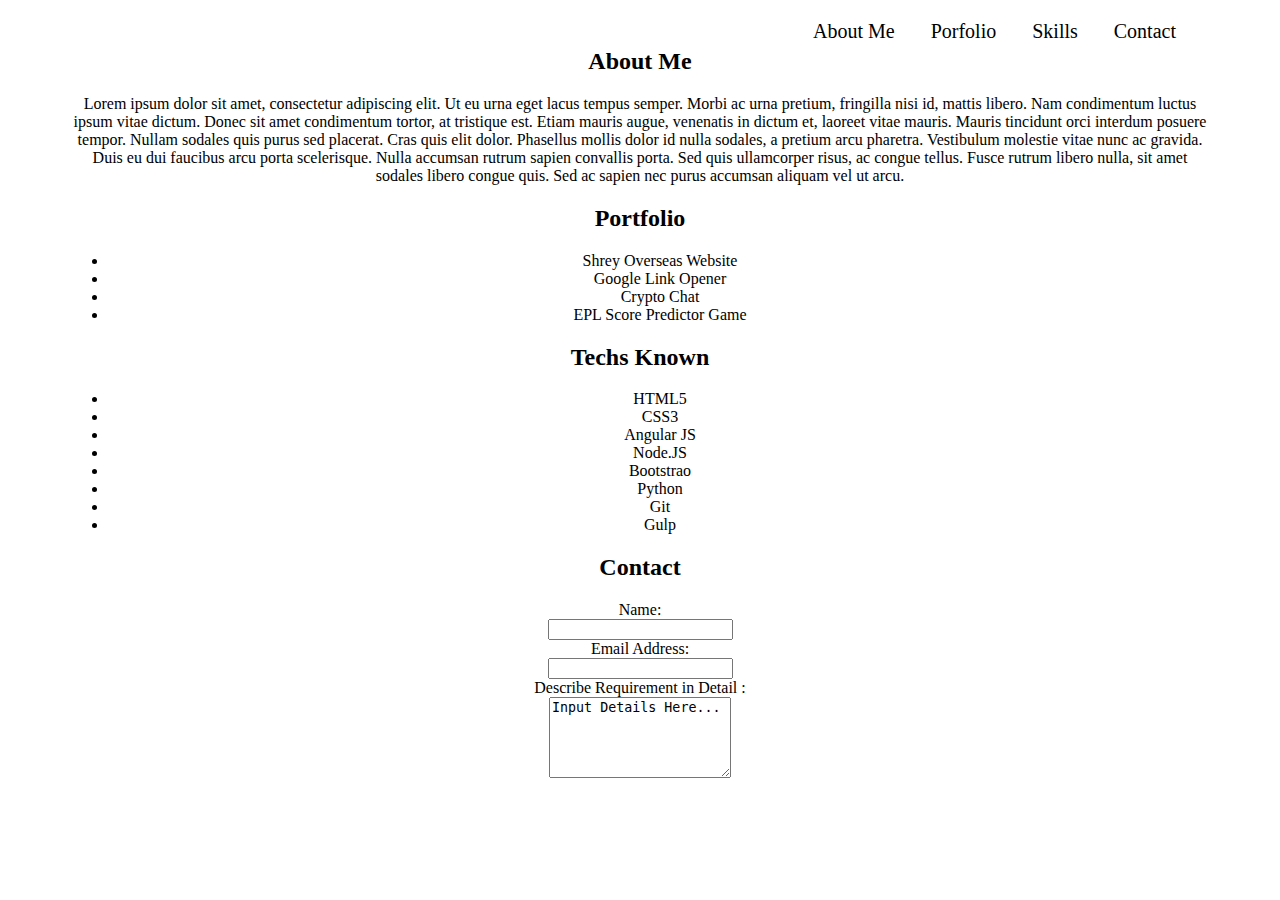
==== ProfilePage.html @ 8690dc40 "Add files via upload" ====
<!DOCTYPE html>
<html lang="en">
<head>
	<title>Shrey Sudan - Full Stack Web Developer</title>
	<meta charset="utf-8">
	<link rel="stylesheet" type="text/css" href="ProfilePage.css">
	<!-- Just testing out git functionality -->
</head>
<body>
	<nav >
		<ul id="menu">
			<li class="menu"><a href="#" class="menu">About Me</a></li>
			<li class="menu"><a href="#" class="menu">Porfolio</a></li>
			<li class="menu"><a href="#" class="menu">Skills</a></li>
			<li class="menu"><a href="#" class="menu">Contact</a></li>
		</ul>		
	</nav>

	<div class="about">
		<h2>About Me</h2>
		<p>Lorem ipsum dolor sit amet, consectetur adipiscing elit. Ut eu urna eget lacus tempus semper. Morbi ac urna pretium, fringilla nisi id, mattis libero. Nam condimentum luctus ipsum vitae dictum. Donec sit amet condimentum tortor, at tristique est. Etiam mauris augue, venenatis in dictum et, laoreet vitae mauris. Mauris tincidunt orci interdum posuere tempor. Nullam sodales quis purus sed placerat. Cras quis elit dolor. Phasellus mollis dolor id nulla sodales, a pretium arcu pharetra. Vestibulum molestie vitae nunc ac gravida. Duis eu dui faucibus arcu porta scelerisque. Nulla accumsan rutrum sapien convallis porta. Sed quis ullamcorper risus, ac congue tellus. Fusce rutrum libero nulla, sit amet sodales libero congue quis. Sed ac sapien nec purus accumsan aliquam vel ut arcu. </p>
	</div>

	<div class="portfolio">
		<h2>Portfolio</h2>
		<ul>
			<li>Shrey Overseas Website</li>
			<li>Google Link Opener</li>
			<li>Crypto Chat</li>
			<li>EPL Score Predictor Game</li>
		</ul>
	</div>
	
	<div class="skills">
		<h2>Techs Known</h2>
		<ul>
			<li>HTML5</li>
			<li>CSS3</li>
			<li>Angular JS</li>
			<li>Node.JS</li>
			<li>Bootstrao</li>
			<li>Python</li>
			<li>Git</li>
			<li>Gulp</li>
		</ul>		
	</div>

	<div class="contact">
		<h2>Contact</h2>
		<form name="form" method="GET" action="">
			Name: <br><input type="text" name="name"><br>
			Email Address: <br><input type="text" name="email"><br>
			Describe Requirement in Detail :<br>
			<textarea name="desc" rows="5" cols="20">Input Details Here...</textarea> 
		</form>		
	</div>


</body>
</html>
---- ProfilePage.css ----
body{
	text-align: center;
	padding-left: 60px;
	padding-right: 60px;
}

ul#menu{
	float: right;
	text-align: right;
	padding: 0px 20px 0px;
	margin: 0;
	width: 100%;
	height: 28px;
	background-color: #ffffff;
}

li.menu{
	display: inline;
}

a.menu{
	color: #000000;
	text-decoration-line: none;
	padding: 16px;
	font-size: 20px;
}
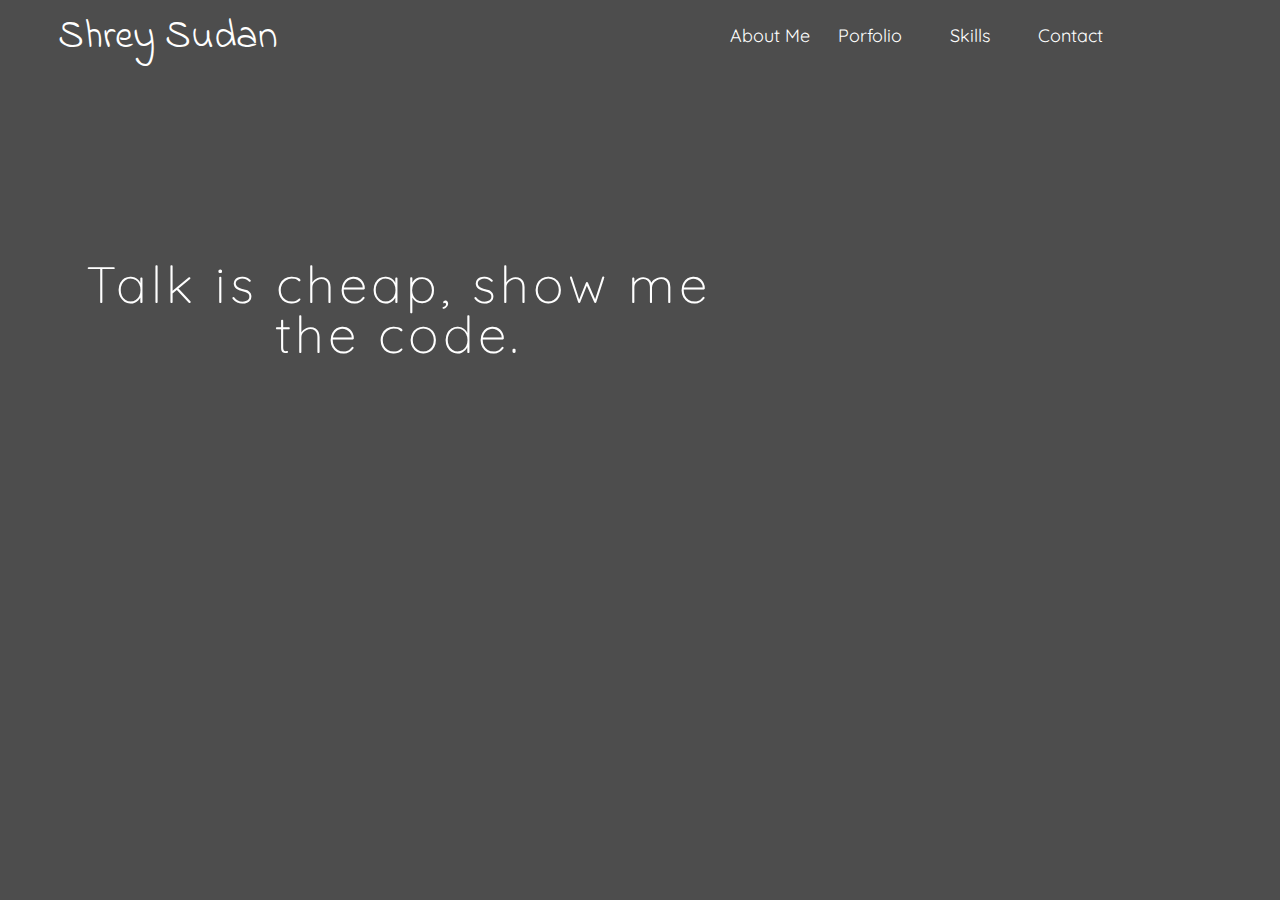
==== commit e88d7b30: "Add files via upload" ====
--- a/ProfilePage.html
+++ b/ProfilePage.html
@@ -4,18 +4,32 @@
 	<title>Shrey Sudan - Full Stack Web Developer</title>
 	<meta charset="utf-8">
 	<link rel="stylesheet" type="text/css" href="ProfilePage.css">
-	<!-- Just testing out git functionality -->
 </head>
 <body>
-	<nav >
-		<ul id="menu">
-			<li class="menu"><a href="#" class="menu">About Me</a></li>
-			<li class="menu"><a href="#" class="menu">Porfolio</a></li>
-			<li class="menu"><a href="#" class="menu">Skills</a></li>
-			<li class="menu"><a href="#" class="menu">Contact</a></li>
-		</ul>		
-	</nav>
+	<!-- name/logo alognwith nav bar in header-->
+	<header>
+		<nav>
+			<div id="logo">
+				<a href="" class="a-logo">
+					Shrey Sudan
+				</a>
+			</div>
 
+			<ul id="ul-0">
+				<li class="li-0"><a class="a-0" href="#">About Me</a></li><!--
+			 --><li class="li-0"><a class="a-0" href="#">Porfolio</a></li><!--
+			 --><li class="li-0"><a class="a-0" href="#">Skills</a></li><!--
+			 --><li class="li-0"><a class="a-0" href="#">Contact</a></li>
+			</ul>		
+		</nav>
+	</header>
+
+<div class="quote">
+	<p class="b_quote">
+		Talk is cheap, show me the code. 
+	</p>
+</div>
+<!--
 	<div class="about">
 		<h2>About Me</h2>
 		<p>Lorem ipsum dolor sit amet, consectetur adipiscing elit. Ut eu urna eget lacus tempus semper. Morbi ac urna pretium, fringilla nisi id, mattis libero. Nam condimentum luctus ipsum vitae dictum. Donec sit amet condimentum tortor, at tristique est. Etiam mauris augue, venenatis in dictum et, laoreet vitae mauris. Mauris tincidunt orci interdum posuere tempor. Nullam sodales quis purus sed placerat. Cras quis elit dolor. Phasellus mollis dolor id nulla sodales, a pretium arcu pharetra. Vestibulum molestie vitae nunc ac gravida. Duis eu dui faucibus arcu porta scelerisque. Nulla accumsan rutrum sapien convallis porta. Sed quis ullamcorper risus, ac congue tellus. Fusce rutrum libero nulla, sit amet sodales libero congue quis. Sed ac sapien nec purus accumsan aliquam vel ut arcu. </p>
@@ -54,7 +68,7 @@
 			<textarea name="desc" rows="5" cols="20">Input Details Here...</textarea> 
 		</form>		
 	</div>
-
+-->
 
 </body>
 </html>--- a/ProfilePage.css
+++ b/ProfilePage.css
@@ -1,26 +1,113 @@
-body{
-	text-align: center;
-	padding-left: 60px;
-	padding-right: 60px;
+@import url('https://fonts.googleapis.com/css?family=Indie+Flower|Quicksand');
+
+html
+{
+	font-size: 16px;
 }
 
-ul#menu{
-	float: right;
-	text-align: right;
-	padding: 0px 20px 0px;
-	margin: 0;
-	width: 100%;
-	height: 28px;
-	background-color: #ffffff;
+body{
+	background-color: #4d4d4d;
+	text-align: center;
+	width : 100%;
+	padding-left: 0;
+	padding-right: 0;
+	font-family: 'Quicksand', 'sans-serif';
 }
 
-li.menu{
-	display: inline;
+/* Header and Nav Bar */
+header{
+	width: 100%;
+	height : 120px;
+	left: 0;
 }
 
-a.menu{
-	color: #000000;
-	text-decoration-line: none;
-	padding: 16px;
-	font-size: 20px;
+nav{
+	max-width: 95%;
+	margin: 0;
+  	padding: 0;
+  	overflow: hidden;
 }
+
+div#logo{
+	width : 50%;
+	margin-left: 10px;
+}
+
+a.a-logo{
+	float:left;
+	margin: 0;
+	font-family: 'indie flower', cursive;
+	text-decoration: none;
+	font-size: 2.5rem;
+	color : #ffffff;
+	width: 300px;
+
+}
+
+ul#ul-0{
+	float:right;
+	width: 50%;
+	list-style: none;
+	min-width: 450px;
+}
+
+li.li-0{
+	display: inline-block;
+	width: 100px;
+}
+
+a.a-0{
+	text-decoration: none;
+	font-size: 18px;
+	color: #ffffff;
+}
+
+a.a-0:hover{
+	color:#000000;
+}
+
+/*
+@media screen and (max-width:574px) {
+  #logo {
+    float: none;
+    margin: 0 auto;
+  }
+  #ul-0 {
+    float: none;
+    margin: 0 25px;
+    }
+ .li-0:first-of-type {margin-left:0}
+}
+
+@media screen and (max-width:493px) {
+nav {
+  overflow: visible
+}
+#ul-0 {
+  height: auto;
+  padding-top: 30px;
+  line-height: 30px;
+}
+.li-0 {
+  display: block;
+  margin: 0;
+}
+} */
+
+/* Quote Box */
+.quote{
+	width: 100%;
+	height: 350px;
+	min-width: 300px;
+	overflow: auto;
+}
+
+.b_quote {
+	letter-spacing: 4px;
+  	color: white;
+  	padding: 80px 40px 0 40px;
+  	font-size: 320%;
+  	max-width: 700px;
+  	line-height: 50px;
+  	font-weight: 100;
+}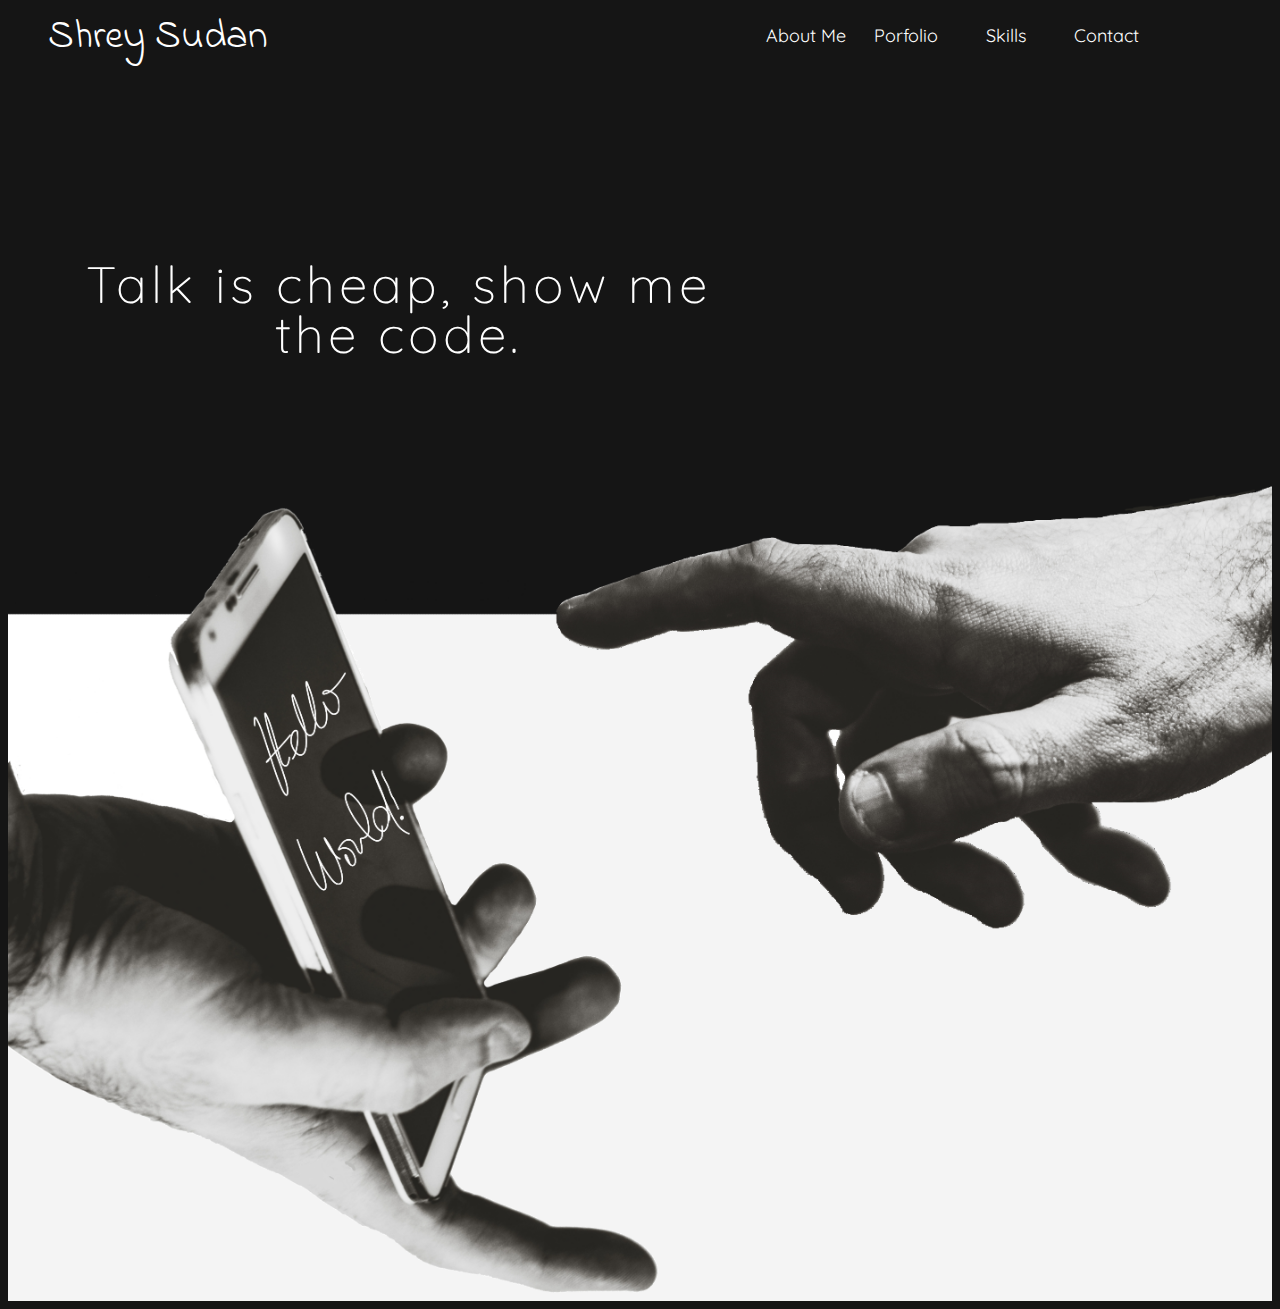
==== commit 07a38f14: "Add files via upload" ====
--- a/ProfilePage.html
+++ b/ProfilePage.html
@@ -29,12 +29,11 @@
 		Talk is cheap, show me the code. 
 	</p>
 </div>
+
+<div class="img_container">
+	<img src="sketch1470013065008_wj0znd.png">
+</div>
 <!--
-	<div class="about">
-		<h2>About Me</h2>
-		<p>Lorem ipsum dolor sit amet, consectetur adipiscing elit. Ut eu urna eget lacus tempus semper. Morbi ac urna pretium, fringilla nisi id, mattis libero. Nam condimentum luctus ipsum vitae dictum. Donec sit amet condimentum tortor, at tristique est. Etiam mauris augue, venenatis in dictum et, laoreet vitae mauris. Mauris tincidunt orci interdum posuere tempor. Nullam sodales quis purus sed placerat. Cras quis elit dolor. Phasellus mollis dolor id nulla sodales, a pretium arcu pharetra. Vestibulum molestie vitae nunc ac gravida. Duis eu dui faucibus arcu porta scelerisque. Nulla accumsan rutrum sapien convallis porta. Sed quis ullamcorper risus, ac congue tellus. Fusce rutrum libero nulla, sit amet sodales libero congue quis. Sed ac sapien nec purus accumsan aliquam vel ut arcu. </p>
-	</div>
-
 	<div class="portfolio">
 		<h2>Portfolio</h2>
 		<ul>
--- a/ProfilePage.css
+++ b/ProfilePage.css
@@ -3,26 +3,28 @@
 html
 {
 	font-size: 16px;
+	max-width: 100%;
+	overflow-x: hidden;
 }
 
 body{
-	background-color: #4d4d4d;
+	background-color: #151515;
 	text-align: center;
-	width : 100%;
-	padding-left: 0;
-	padding-right: 0;
+	max-width : 100%;
+	/*padding-left: 0;
+	padding-right: 0;*/
 	font-family: 'Quicksand', 'sans-serif';
+	overflow-x: hidden;
 }
 
 /* Header and Nav Bar */
 header{
-	width: 100%;
+	max-width: 100%;
 	height : 120px;
-	left: 0;
 }
 
 nav{
-	max-width: 95%;
+	max-width: 100%;
 	margin: 0;
   	padding: 0;
   	overflow: hidden;
@@ -30,7 +32,7 @@
 
 div#logo{
 	width : 50%;
-	margin-left: 10px;
+	margin: 0;
 }
 
 a.a-logo{
@@ -49,6 +51,7 @@
 	width: 50%;
 	list-style: none;
 	min-width: 450px;
+
 }
 
 li.li-0{
@@ -63,7 +66,7 @@
 }
 
 a.a-0:hover{
-	color:#000000;
+	color:#868686;
 }
 
 /*
@@ -110,4 +113,32 @@
   	max-width: 700px;
   	line-height: 50px;
   	font-weight: 100;
-}+}
+
+/*Image below Quote Box */
+
+.img-container{
+	width: 100%;
+	height: 1110px;
+}
+
+img {
+	width: 100%;
+	height: 100%;
+	display: block;
+	overflow: hidden;
+	object-fit: contain;
+}
+
+/*.img_container{ 
+  height: auto;
+  display: block;
+  margin-left: auto;
+  margin-right: auto;  
+  width: 100%;
+  background: url(https://res.cloudinary.com/dt4qeehms/image/upload/q_100/v1470079590/Portfolio/sketch1470013065008_wj0znd.png) no-repeat center center; 
+-webkit-background-size: cover;
+-moz-background-size: cover;
+-o-background-size: cover;
+background-size: cover;
+}*/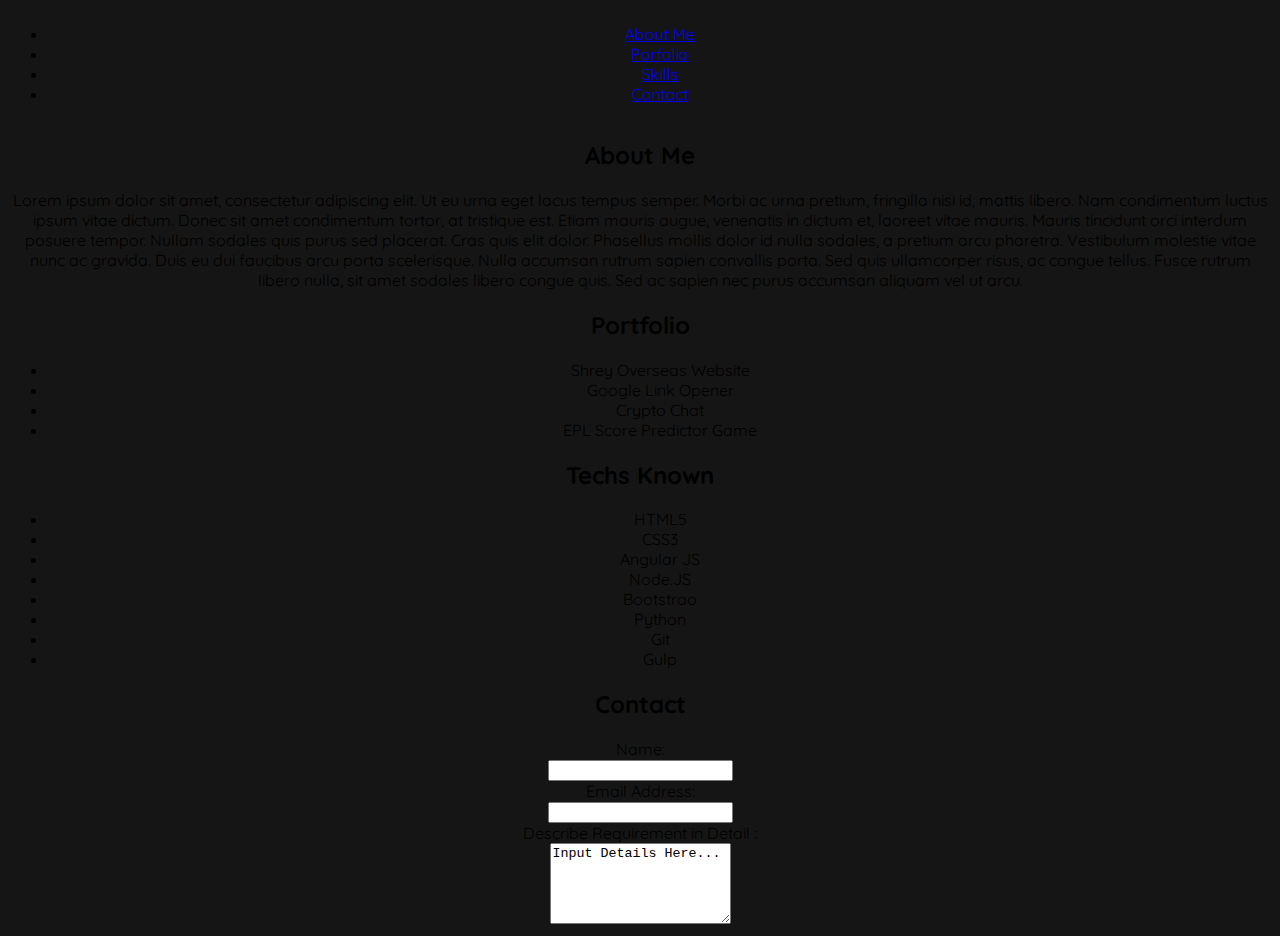
==== commit 9b812ff9: "Commit before adding firebase" ====
--- a/ProfilePage.html
+++ b/ProfilePage.html
@@ -1,73 +1,60 @@
-<!DOCTYPE html>
-<html lang="en">
-<head>
-	<title>Shrey Sudan - Full Stack Web Developer</title>
-	<meta charset="utf-8">
-	<link rel="stylesheet" type="text/css" href="ProfilePage.css">
-</head>
-<body>
-	<!-- name/logo alognwith nav bar in header-->
-	<header>
-		<nav>
-			<div id="logo">
-				<a href="" class="a-logo">
-					Shrey Sudan
-				</a>
-			</div>
-
-			<ul id="ul-0">
-				<li class="li-0"><a class="a-0" href="#">About Me</a></li><!--
-			 --><li class="li-0"><a class="a-0" href="#">Porfolio</a></li><!--
-			 --><li class="li-0"><a class="a-0" href="#">Skills</a></li><!--
-			 --><li class="li-0"><a class="a-0" href="#">Contact</a></li>
-			</ul>		
-		</nav>
-	</header>
-
-<div class="quote">
-	<p class="b_quote">
-		Talk is cheap, show me the code. 
-	</p>
-</div>
-
-<div class="img_container">
-	<img src="sketch1470013065008_wj0znd.png">
-</div>
-<!--
-	<div class="portfolio">
-		<h2>Portfolio</h2>
-		<ul>
-			<li>Shrey Overseas Website</li>
-			<li>Google Link Opener</li>
-			<li>Crypto Chat</li>
-			<li>EPL Score Predictor Game</li>
-		</ul>
-	</div>
-	
-	<div class="skills">
-		<h2>Techs Known</h2>
-		<ul>
-			<li>HTML5</li>
-			<li>CSS3</li>
-			<li>Angular JS</li>
-			<li>Node.JS</li>
-			<li>Bootstrao</li>
-			<li>Python</li>
-			<li>Git</li>
-			<li>Gulp</li>
-		</ul>		
-	</div>
-
-	<div class="contact">
-		<h2>Contact</h2>
-		<form name="form" method="GET" action="">
-			Name: <br><input type="text" name="name"><br>
-			Email Address: <br><input type="text" name="email"><br>
-			Describe Requirement in Detail :<br>
-			<textarea name="desc" rows="5" cols="20">Input Details Here...</textarea> 
-		</form>		
-	</div>
--->
-
-</body>
+<!DOCTYPE html>
+<html lang="en">
+<head>
+	<title>Shrey Sudan - Full Stack Web Developer</title>
+	<meta charset="utf-8">
+	<link rel="stylesheet" type="text/css" href="ProfilePage.css">
+	<!-- Just testing out git functionality -->
+</head>
+<body>
+	<nav >
+		<ul id="menu">
+			<li class="menu"><a href="#" class="menu">About Me</a></li>
+			<li class="menu"><a href="#" class="menu">Porfolio</a></li>
+			<li class="menu"><a href="#" class="menu">Skills</a></li>
+			<li class="menu"><a href="#" class="menu">Contact</a></li>
+		</ul>		
+	</nav>
+
+	<div class="about">
+		<h2>About Me</h2>
+		<p>Lorem ipsum dolor sit amet, consectetur adipiscing elit. Ut eu urna eget lacus tempus semper. Morbi ac urna pretium, fringilla nisi id, mattis libero. Nam condimentum luctus ipsum vitae dictum. Donec sit amet condimentum tortor, at tristique est. Etiam mauris augue, venenatis in dictum et, laoreet vitae mauris. Mauris tincidunt orci interdum posuere tempor. Nullam sodales quis purus sed placerat. Cras quis elit dolor. Phasellus mollis dolor id nulla sodales, a pretium arcu pharetra. Vestibulum molestie vitae nunc ac gravida. Duis eu dui faucibus arcu porta scelerisque. Nulla accumsan rutrum sapien convallis porta. Sed quis ullamcorper risus, ac congue tellus. Fusce rutrum libero nulla, sit amet sodales libero congue quis. Sed ac sapien nec purus accumsan aliquam vel ut arcu. </p>
+	</div>
+
+	<div class="portfolio">
+		<h2>Portfolio</h2>
+		<ul>
+			<li>Shrey Overseas Website</li>
+			<li>Google Link Opener</li>
+			<li>Crypto Chat</li>
+			<li>EPL Score Predictor Game</li>
+		</ul>
+	</div>
+	
+	<div class="skills">
+		<h2>Techs Known</h2>
+		<ul>
+			<li>HTML5</li>
+			<li>CSS3</li>
+			<li>Angular JS</li>
+			<li>Node.JS</li>
+			<li>Bootstrao</li>
+			<li>Python</li>
+			<li>Git</li>
+			<li>Gulp</li>
+		</ul>		
+	</div>
+
+	<div class="contact">
+		<h2>Contact</h2>
+		<form name="form" method="GET" action="">
+			Name: <br><input type="text" name="name"><br>
+			Email Address: <br><input type="text" name="email"><br>
+			Describe Requirement in Detail :<br>
+			<textarea name="desc" rows="5" cols="20">Input Details Here...</textarea> 
+		</form>		
+	</div>
+
+
+</body>
 </html>